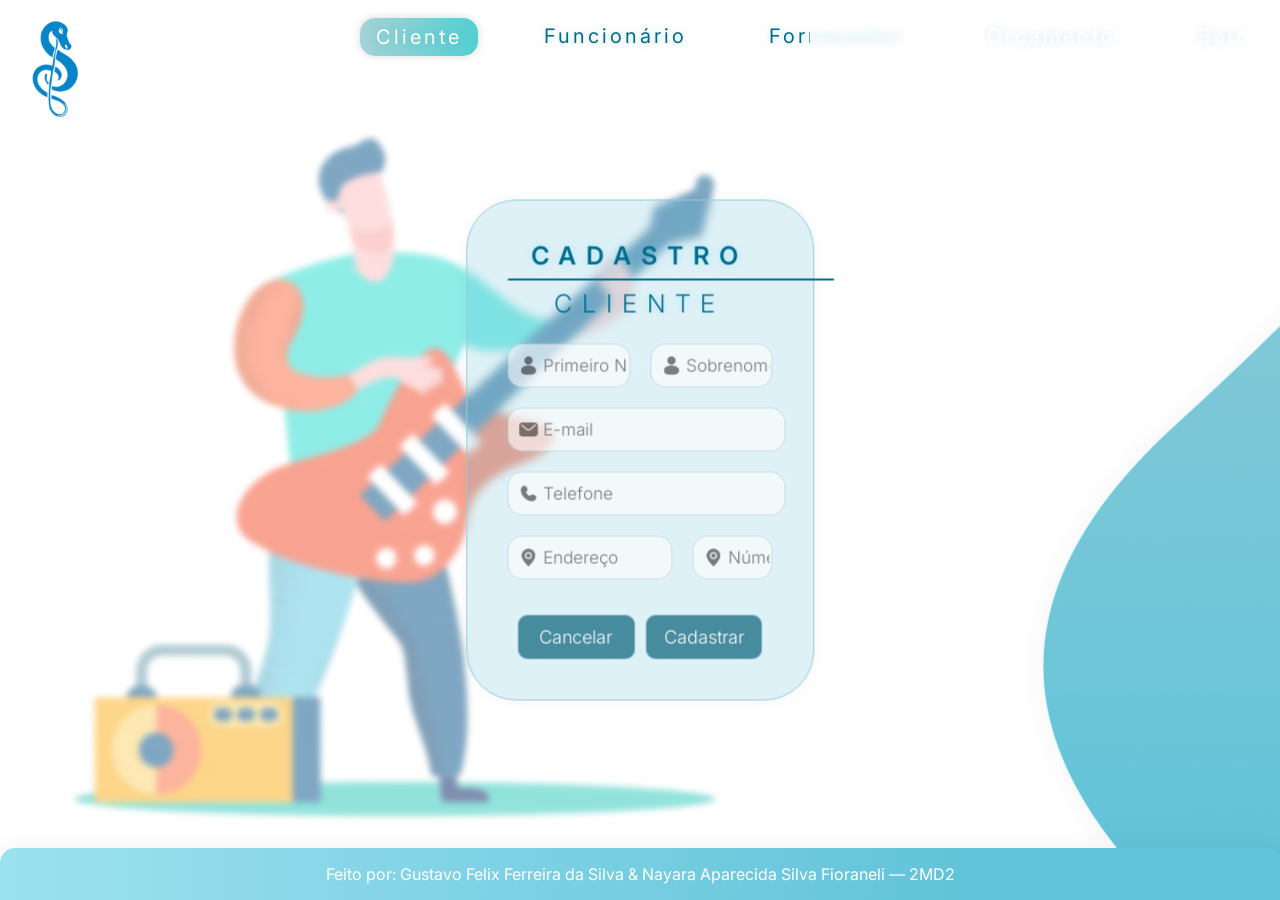
==== cadCliente.html @ 15837cee "Add files via upload" ====
<!DOCTYPE html>
<html lang="pt-br">

<head>
    <meta charset="UTF-8" />
    <meta name="viewport" content="width=device-width, initial-scale=1.0" />
    <link rel="shortcut icon" type="imagex/png" href="icone.ico">
    <link rel="stylesheet" href="stylecadCliente.css">
    <title>Cadastro | Cliente</title>
</head>

<body>
    <div class="topnav">
        <a href="cadCliente.html" class="active">Cliente</a>
        <a href="cadFuncionario.html" id="navfuncionario">Funcionário</a>
        <a href="cadFornecedor.html" id="navfornecedor">Fornecedor</a>
        <a>Orçamento</a>
        <a>Sair</a>
    </div>
    <img src="imgcadCliente/imagem.png" class="homem">
    <div class="caixa">
        <div class="container">
            <div class="titulo">
                <label class="cadastro">CADASTRO</label>
                <hr>
                <label class="funcionario">CLIENTE</label>
            </div>
            <div class="primeironomeesobrenome">
                <input type="text" class="campo" id="primeironome" placeholder="Primeiro Nome" />
                <input type="text" class="campo" id="sobrenome" placeholder="Sobrenome" />
            </div>
            <input type="text" class="campo" id="email" placeholder="E-mail" />
            <input type="number" class="campo" id="telefone" placeholder="Telefone" />
            <div class="primeironomeesobrenome">
                <input type="text" class="campo" id="endereco" placeholder="Endereço" />
                <input type="number" class="campo" id="nrendereco" placeholder="Número" />
            </div>

            <div class="botoes">
                <input type="button" class="botao" value="Cancelar" />
                <input type="button" class="botao" value="Cadastrar" />
            </div>
        </div>
    </div>
    <div class="footer">
        <p>Feito por: Gustavo Felix Ferreira da Silva & Nayara Aparecida Silva Fioraneli — 2MD2</p>
    </div>
    <img src="imgcadCliente/logo.png" class="logo" />
</body>

</html>
---- stylecadCliente.css ----
/* Fonte: */
@import url("https://fonts.googleapis.com/css2?family=Inter:ital,opsz,wght@0,14..32,100..900;1,14..32,100..900&display=swap");

/* Estilo da página: */
input[type="number"]::-webkit-inner-spin-button,
input[type="number"]::-webkit-outer-spin-button {
  -webkit-appearance: none;
  margin: 0;
}

input[type="number"] {
  -moz-appearance: textfield;
}

input {
  font-family: "Inter", sans-serif;
  font-weight: 300;
  /* Ajuste o peso da fonte para um valor mais fino */
}

body {
  background-image: url("imgcadCliente/fundo.png");
  font-family: "Inter", sans-serif;
}

.logo {
  position: absolute;
  width: 100px;
  height: 100px;
  top: 20px;
  left: 5px;
  transition: 1s;
}

.logo:hover {
  filter: brightness(150%);
}

.caixa {
  background-color: rgba(52, 165, 199, 0.16);
  width: 27%;
  /* height: 66%; */
  position: absolute;
  top: 50%;
  left: 50%;
  transform: translate(-50%, -50%);
  border: 1px solid #95ccdc;
  border-radius: 50px;
  box-shadow: 0px 0px 15px rgba(0, 0, 0, 0.05);
  backdrop-filter: blur(3px);
}

.container {
  position: relative;
  transform: translate(-50%);
  left: 50%;
  text-align: center;
  padding: 40px;
}

.campo {
  background-color: rgba(255, 255, 255, 0.6);
  border-radius: 15px;
  width: 90%;
  outline: none;
  color: black;
  height: 40px;
  padding-left: 35px;
  font-size: 17px;
  transition: 1s;
  box-shadow: 0px 0px 10px rgba(255, 255, 255, 0.1);
  border: 1px solid rgba(26, 117, 136, 0.2);
  margin-bottom: 20px;
  background-size: 20px;
  background-position: 10px center;
  background-repeat: no-repeat;
}

.campo:focus {
  color: #00354d;
}

.campo#primeironome {
  background-image: url("imgcadCliente/pessoa.png");
  width: 50%;
  margin-right: 10px;
}

.campo#sobrenome {
  background-image: url("imgcadCliente/pessoa.png");
  width: 50%;
  margin-left: 10px;
}

.campo#email {
  background-image: url("imgcadCliente/email.png");
}

.campo#telefone {
  background-image: url("imgcadCliente/telefone.png");
}

.campo#endereco {
  background-image: url("imgcadCliente/endereco.png");
  width: 75%;
  margin-right: 10px;
}

.campo#nrendereco {
  width: 25%;
  margin-left: 10px;
  background-image: url("imgcadCliente/endereco.png");
}

.campo:focus {
  box-shadow: 0px 0px 20px rgba(0, 200, 255, 0.2);
  transition: 1s;
  text-shadow: 0px 0px 5px rgba(0, 0, 0, 0.15);
}

.cadastro {
  color: #006c8c;
  font-size: 25px;
  text-shadow: 0px 0px 10px rgba(0, 197, 255, 0.25);
  font-weight: 600;
  letter-spacing: 10px;
}

.funcionario {
  color: #006c8c;
  font-size: 25px;
  text-shadow: 0px 0px 10px rgba(0, 197, 255, 0.25);
  font-weight: 300;
  letter-spacing: 10px;
}

.botao {
  width: 50%;
  height: 45px;
  border-radius: 10px;
  font-size: 15px;
  background: #478b9f;
  color: white;
  cursor: pointer;
  border: 1px solid rgba(255, 255, 255, 0.5);
  box-shadow: 0px 0px 15px rgba(255, 255, 255, 0.1);
  transition: 1s;
  font-size: 18px;
  margin-left: 10px;
}

.botao:last-child {
  margin-right: 10px;
}

.botao:hover {
  transition: 1s;
  filter: brightness(130%);
}

.primeironomeesobrenome {
  display: flex;
}

.botoes {
  display: flex;
  margin-top: 15px;
}

.titulo {
  margin-bottom: 25px;
}

hr {
  border: 1px solid #006c8c;
  border-radius: 30px;
  width: 325px;
}

.footer {
  position: fixed;
  left: 0;
  bottom: 0;
  width: 100%;
  background: linear-gradient(90deg,
      rgba(156, 225, 240, 1) 0%,
      rgba(97, 195, 217, 1) 76%);
  color: white;
  text-align: center;
  border-top-left-radius: 15px;
  border-top-right-radius: 15px;
  box-shadow: 0px 0px 25px rgba(0, 0, 0, 0.055);
}

.topnav {
  overflow: hidden;
  justify-content: flex-end;
  display: flex;
  letter-spacing: 3px;
  margin: 10px;
}

.topnav a {
  float: left;
  color: white;
  text-align: center;
  padding: 14px 16px;
  text-decoration: none;
  font-size: 20px;
  margin-left: 50px;
  cursor: pointer;
  transition: 0.2s;
  background-color: none;
  text-shadow: 0px 0px 10px rgba(0, 140, 181, 0.25);
}

.topnav a:hover {
  color: #006C8C;
  text-shadow: 0px 0px 5px rgba(255, 255, 255, 0.2);
}

.topnav a.active {
  color: white;
  transition: 0.2s;
  border-radius: 15px;
  background: linear-gradient(90deg,
      rgba(165, 211, 214, 1) 0%,
      rgba(82, 207, 210, 1) 100%);
  max-height: 10px;
  box-shadow: 0px 0px 10px rgba(0, 0, 0, 0.15);
  top: 8px;
  position: relative;
  display: flex;
  align-items: center;
}

a:first-child {
  color: #006c8c;
}

a#navfornecedor {
  background: linear-gradient(to right, #006c8c 34%, white 0);
  -webkit-background-clip: text;
  -webkit-text-fill-color: transparent;
}

.homem {
  width: 650px;
  left: 70px;
  position: absolute;
  opacity: 0.5;
  -webkit-filter: blur(40%);
  filter: blur(3px);
  top: 135px;
}

#navfuncionario {
  color: #006c8c;
}
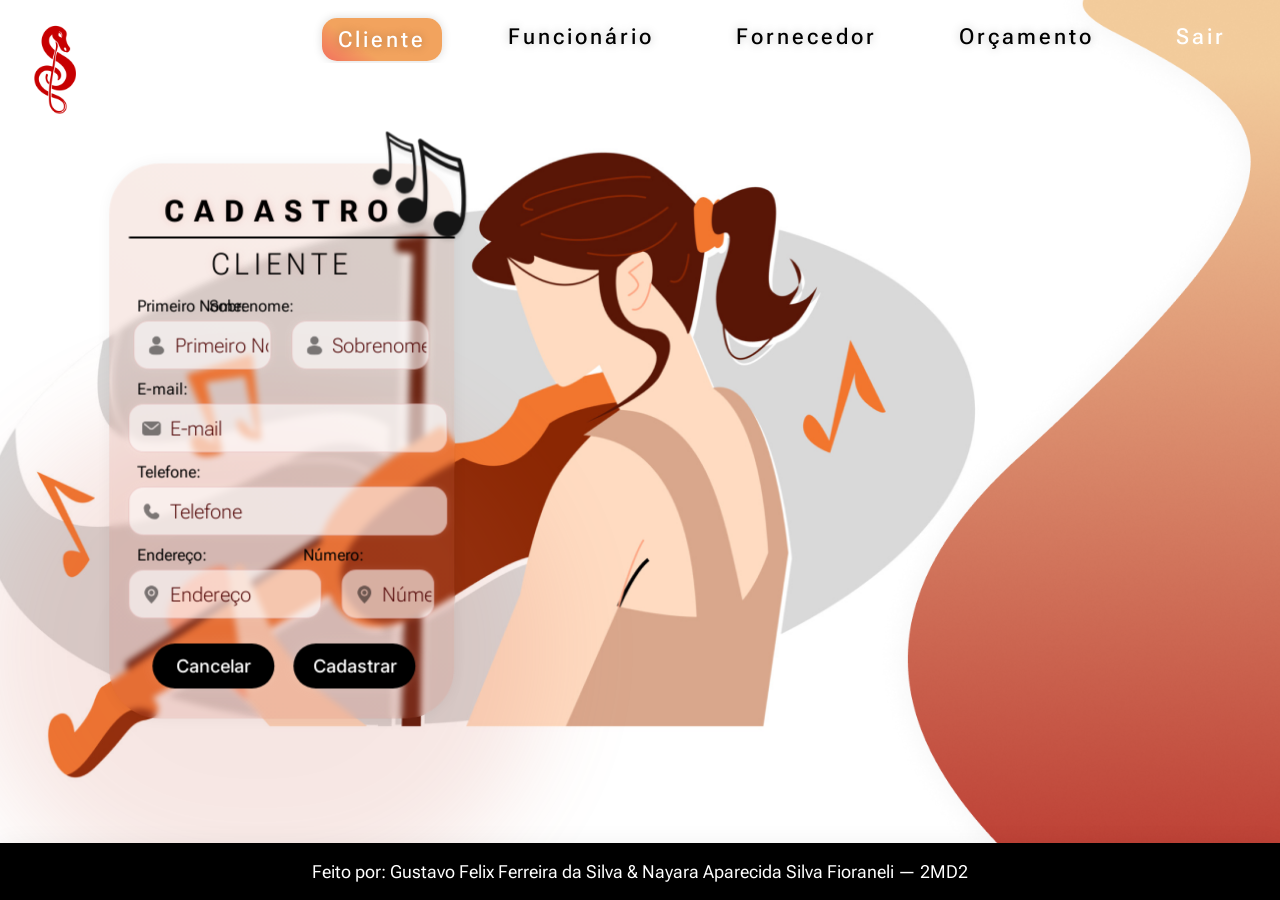
==== commit fdb91e39: "Bem-vindo, 2.0" ====
--- a/cadCliente.html
+++ b/cadCliente.html
@@ -7,45 +7,76 @@
     <link rel="shortcut icon" type="imagex/png" href="icone.ico">
     <link rel="stylesheet" href="stylecadCliente.css">
     <title>Cadastro | Cliente</title>
+    <link rel="preconnect" href="https://fonts.googleapis.com">
+    <link rel="preconnect" href="https://fonts.gstatic.com" crossorigin>
+    <link
+        href="https://fonts.googleapis.com/css2?family=Fira+Sans:ital,wght@0,100;0,200;0,300;0,400;0,500;0,600;0,700;0,800;0,900;1,100;1,200;1,300;1,400;1,500;1,600;1,700;1,800;1,900&family=Rajdhani:wght@300;400;500;600;700&family=Roboto+Flex:opsz,wght@8..144,100..1000&display=swap"
+        rel="stylesheet">
 </head>
 
 <body>
-    <div class="topnav">
-        <a href="cadCliente.html" class="active">Cliente</a>
+    <div class="cabecalho">
+        <a href="cadCliente.html" class="active" id="navcliente">Cliente</a>
         <a href="cadFuncionario.html" id="navfuncionario">Funcionário</a>
         <a href="cadFornecedor.html" id="navfornecedor">Fornecedor</a>
-        <a>Orçamento</a>
-        <a>Sair</a>
+        <a href="cadOrcamento.html" id="navorcamento">Orçamento</a>
+        <a href="logout.html" id="navsair">Sair</a>
     </div>
-    <img src="imgcadCliente/imagem.png" class="homem">
+    <img src="imgcadCliente/menina_violino.png" class="menina_violino">
+    <img src="imgcadCliente/forma_abstrata.png" class="forma_abstrata">
+    <div class="desfoque"></div>
     <div class="caixa">
+        <img src="imgcadCliente/notas_musicais.png" class="notas_musicais">
         <div class="container">
             <div class="titulo">
                 <label class="cadastro">CADASTRO</label>
                 <hr>
-                <label class="funcionario">CLIENTE</label>
+                <label class="cliente">CLIENTE</label>
             </div>
-            <div class="primeironomeesobrenome">
+            <label for="primeironome" id="txtprimeironome" class="texto">Primeiro Nome: </label>
+            <label for="sobrenome" id="txtsobrenome" class="texto">Sobrenome: </label>
+            <div class="doiscampos">
                 <input type="text" class="campo" id="primeironome" placeholder="Primeiro Nome" />
                 <input type="text" class="campo" id="sobrenome" placeholder="Sobrenome" />
             </div>
+            <label for="email" class="texto">E-mail: </label>
             <input type="text" class="campo" id="email" placeholder="E-mail" />
+            <label for="telefone" class="texto">Telefone: </label>
             <input type="number" class="campo" id="telefone" placeholder="Telefone" />
-            <div class="primeironomeesobrenome">
+            <label for="endereco" id="txtendereco" class="texto">Endereço: </label>
+            <label for="numero" id="txtnumero" class="texto">Número: </label>
+            <div class="doiscampos">
                 <input type="text" class="campo" id="endereco" placeholder="Endereço" />
-                <input type="number" class="campo" id="nrendereco" placeholder="Número" />
+                <input type="text" class="campo" id="numero" placeholder="Número" />
             </div>
-
             <div class="botoes">
                 <input type="button" class="botao" value="Cancelar" />
                 <input type="button" class="botao" value="Cadastrar" />
             </div>
         </div>
     </div>
-    <div class="footer">
+    <div class="rodape">
         <p>Feito por: Gustavo Felix Ferreira da Silva & Nayara Aparecida Silva Fioraneli — 2MD2</p>
     </div>
     <img src="imgcadCliente/logo.png" class="logo" />
 </body>
 
-</html>+</html>
+<script>
+    document.querySelectorAll('.cabecalho a').forEach(function(link) {
+        link.addEventListener('click', function(event) {
+          event.preventDefault(); 
+      
+          const currentActive = document.querySelector('.cabecalho a.active');
+          if (currentActive) {
+            currentActive.classList.remove('active');
+            link.classList.add('active');
+      
+            setTimeout(function() {
+              window.location.href = link.href; 
+            }, 100);
+          }
+        });
+      });
+    
+    </script>
--- a/stylecadCliente.css
+++ b/stylecadCliente.css
@@ -12,15 +12,59 @@
   -moz-appearance: textfield;
 }
 
-input {
-  font-family: "Inter", sans-serif;
-  font-weight: 300;
-  /* Ajuste o peso da fonte para um valor mais fino */
-}
-
 body {
-  background-image: url("imgcadCliente/fundo.png");
-  font-family: "Inter", sans-serif;
+  font-family: "Roboto Flex", sans-serif;
+}
+
+::placeholder {
+  color: #4D0000;
+}
+
+::-ms-input-placeholder {
+  color: #4D0000;
+}
+
+.forma_abstrata {
+  z-index: 1;
+  position: fixed;
+  right: 0;
+  top: 0;
+  height: -webkit-fill-available;
+  transition: 1s ease-in-out;
+}
+
+
+.forma_abstrata:hover {
+  filter: brightness(110%);
+}
+
+
+.notas_musicais {
+  width: 130px;
+  height: 130px;
+  z-index: 3;
+  position: absolute;
+  top: -40px;
+  right: -30px;
+}
+
+.desfoque {
+  height: 500px;
+  bottom: 0;
+  position: absolute;
+  width: 45%;
+  background: #C9604C;
+  opacity: 0.15;
+  left: -30px;
+  border-radius: 300px;
+  filter: blur(50px);
+}
+
+.menina_violino {
+  top: 80px;
+  right: 250px;
+  width: 1100px;
+  position: absolute;
 }
 
 .logo {
@@ -36,15 +80,81 @@
   filter: brightness(150%);
 }
 
+.rodape {
+  z-index: 2;
+  position: fixed;
+  left: 0;
+  bottom: 0;
+  width: 100%;
+  background-color: black;
+  font-size: 18px;
+  color: white;
+  text-align: center;
+  box-shadow: 0px 0px 25px rgba(0, 0, 0, 0.055);
+  transition: 1s;
+}
+
+.rodape:hover{
+  border-top-left-radius: 30px;
+  border-top-right-radius: 30px;
+}
+
+.cabecalho {
+  overflow: hidden;
+  justify-content: flex-end;
+  display: flex;
+  letter-spacing: 3px;
+  margin: 10px;
+  z-index: 3;
+  position: relative;
+  margin-right: 30px;
+}
+
+.cabecalho a {
+  float: left;
+  color: black;
+  text-align: center;
+  padding: 14px 16px;
+  text-decoration: none;
+  font-size: 22px;
+  margin-left: 50px;
+  cursor: pointer;
+  transition: 0.2s;
+  background-color: none;
+  text-shadow: 0px 0px 10px rgba(0, 0, 0, 0.25);
+  font-weight: 500;
+}
+
+.cabecalho a:last-child {
+  text-shadow: 0px 0px 10px rgba(255, 255, 255, 0.25);
+  color: white;
+}
+
+.cabecalho a:hover {
+  color: #AA0306;
+  text-shadow: 0px 0px 5px rgba(255, 255, 255, 0.2);
+}
+
+.cabecalho a.active {
+  color: white;
+  transition: 0.2s;
+  border-radius: 15px;
+  background: linear-gradient(216deg, rgba(242, 163, 94, 1) 67%, rgba(242, 112, 94, 1) 100%);
+  max-height: 15px;
+  box-shadow: 0px 0px 10px rgba(0, 0, 0, 0.15);
+  top: 8px;
+  position: relative;
+  display: flex;
+  align-items: center;
+}
+
 .caixa {
-  background-color: rgba(52, 165, 199, 0.16);
+  background: linear-gradient(216deg, rgba(220, 146, 113, 0.15) 0%, rgba(199, 89, 71, 0.15) 92%);
   width: 27%;
-  /* height: 66%; */
-  position: absolute;
-  top: 50%;
-  left: 50%;
+  position: absolute;
+  top: 49%;
+  left: 22%;
   transform: translate(-50%, -50%);
-  border: 1px solid #95ccdc;
   border-radius: 50px;
   box-shadow: 0px 0px 15px rgba(0, 0, 0, 0.05);
   backdrop-filter: blur(3px);
@@ -55,7 +165,68 @@
   transform: translate(-50%);
   left: 50%;
   text-align: center;
-  padding: 40px;
+  padding: 30px;
+  padding-right: 20px;
+  padding-left: 20px;
+}
+
+
+.botoes {
+  margin-top: 15px;
+}
+
+.botao {
+  width: 40%;
+  height: 45px;
+  border-radius: 25px;
+  font-size: 15px;
+  background: black;
+  color: white;
+  cursor: pointer;
+  box-shadow: 0px 0px 15px rgba(255, 255, 255, 0.1);
+  font-size: 18px;
+  margin-left: 15px;
+  font-family: 'Inter';
+  font-weight: 500;
+  outline: none;
+  border: none;
+}
+
+.botao:last-child {
+  margin-right: 10px;
+}
+
+.texto {
+  display: flex;
+  font-size: 16px;
+  margin-left: 8px;
+  margin-bottom: 5px;
+}
+
+.texto#txtprimeironome {
+  position: absolute;
+  display: flex;
+  justify-content: flex-start;
+}
+
+.texto#txtsobrenome {
+  display: flex;
+  justify-content: flex-end;
+  position: relative;
+  right: 140px;
+}
+
+.texto#txtendereco {
+  position: absolute;
+  display: flex;
+  justify-content: flex-start;
+}
+
+.texto#txtnumero {
+  display: flex;
+  justify-content: flex-end;
+  position: relative;
+  right: 70px;
 }
 
 .campo {
@@ -64,32 +235,39 @@
   width: 90%;
   outline: none;
   color: black;
-  height: 40px;
-  padding-left: 35px;
-  font-size: 17px;
+  height: 45px;
+  padding-left: 40px;
   transition: 1s;
   box-shadow: 0px 0px 10px rgba(255, 255, 255, 0.1);
-  border: 1px solid rgba(26, 117, 136, 0.2);
-  margin-bottom: 20px;
+  border: 1px solid rgba(173, 22, 22, 0.15);
+  margin-bottom: 10px;
   background-size: 20px;
-  background-position: 10px center;
+  background-position: 12px center;
   background-repeat: no-repeat;
-}
-
-.campo:focus {
-  color: #00354d;
+  font-family: "Roboto Flex", sans-serif;
+  font-weight: 200;
+  font-size: 20px !important;
 }
 
 .campo#primeironome {
   background-image: url("imgcadCliente/pessoa.png");
   width: 50%;
   margin-right: 10px;
+  margin-left: 5px;
 }
 
 .campo#sobrenome {
   background-image: url("imgcadCliente/pessoa.png");
   width: 50%;
   margin-left: 10px;
+  margin-right: 5px;
+}
+
+.campo#datadenascimento {
+  background-image: url("imgcadCliente/calendario.png");
+  padding-right: 2%;
+  width: 88%;
+  color: rgba(0, 0, 0, 0.6);
 }
 
 .campo#email {
@@ -106,154 +284,45 @@
   margin-right: 10px;
 }
 
-.campo#nrendereco {
+.campo#numero {
   width: 25%;
   margin-left: 10px;
   background-image: url("imgcadCliente/endereco.png");
 }
 
 .campo:focus {
-  box-shadow: 0px 0px 20px rgba(0, 200, 255, 0.2);
+  box-shadow: 0px 0px 10px rgba(0, 0, 0, 0.05);
   transition: 1s;
+  color: black;
   text-shadow: 0px 0px 5px rgba(0, 0, 0, 0.15);
 }
 
 .cadastro {
-  color: #006c8c;
-  font-size: 25px;
-  text-shadow: 0px 0px 10px rgba(0, 197, 255, 0.25);
-  font-weight: 600;
+  font-size: 30px;
+  text-shadow: 0px 0px 10px rgba(173, 22, 22, 0.15);
+  font-weight: 700;
   letter-spacing: 10px;
 }
 
-.funcionario {
-  color: #006c8c;
-  font-size: 25px;
-  text-shadow: 0px 0px 10px rgba(0, 197, 255, 0.25);
+.cliente {
+  font-size: 30px;
+  text-shadow: 0px 0px 10px rgba(173, 22, 22, 0.15);
   font-weight: 300;
-  letter-spacing: 10px;
-}
-
-.botao {
-  width: 50%;
-  height: 45px;
-  border-radius: 10px;
-  font-size: 15px;
-  background: #478b9f;
-  color: white;
-  cursor: pointer;
-  border: 1px solid rgba(255, 255, 255, 0.5);
-  box-shadow: 0px 0px 15px rgba(255, 255, 255, 0.1);
-  transition: 1s;
-  font-size: 18px;
-  margin-left: 10px;
-}
-
-.botao:last-child {
-  margin-right: 10px;
-}
-
-.botao:hover {
-  transition: 1s;
-  filter: brightness(130%);
-}
-
-.primeironomeesobrenome {
-  display: flex;
-}
-
-.botoes {
-  display: flex;
-  margin-top: 15px;
+  letter-spacing: 5px;
+}
+
+.doiscampos {
+  display: flex;
 }
 
 .titulo {
-  margin-bottom: 25px;
+  margin-bottom: 15px;
+  color: BLACK;
 }
 
 hr {
-  border: 1px solid #006c8c;
+  border: 1px solid black;
   border-radius: 30px;
   width: 325px;
 }
 
-.footer {
-  position: fixed;
-  left: 0;
-  bottom: 0;
-  width: 100%;
-  background: linear-gradient(90deg,
-      rgba(156, 225, 240, 1) 0%,
-      rgba(97, 195, 217, 1) 76%);
-  color: white;
-  text-align: center;
-  border-top-left-radius: 15px;
-  border-top-right-radius: 15px;
-  box-shadow: 0px 0px 25px rgba(0, 0, 0, 0.055);
-}
-
-.topnav {
-  overflow: hidden;
-  justify-content: flex-end;
-  display: flex;
-  letter-spacing: 3px;
-  margin: 10px;
-}
-
-.topnav a {
-  float: left;
-  color: white;
-  text-align: center;
-  padding: 14px 16px;
-  text-decoration: none;
-  font-size: 20px;
-  margin-left: 50px;
-  cursor: pointer;
-  transition: 0.2s;
-  background-color: none;
-  text-shadow: 0px 0px 10px rgba(0, 140, 181, 0.25);
-}
-
-.topnav a:hover {
-  color: #006C8C;
-  text-shadow: 0px 0px 5px rgba(255, 255, 255, 0.2);
-}
-
-.topnav a.active {
-  color: white;
-  transition: 0.2s;
-  border-radius: 15px;
-  background: linear-gradient(90deg,
-      rgba(165, 211, 214, 1) 0%,
-      rgba(82, 207, 210, 1) 100%);
-  max-height: 10px;
-  box-shadow: 0px 0px 10px rgba(0, 0, 0, 0.15);
-  top: 8px;
-  position: relative;
-  display: flex;
-  align-items: center;
-}
-
-a:first-child {
-  color: #006c8c;
-}
-
-a#navfornecedor {
-  background: linear-gradient(to right, #006c8c 34%, white 0);
-  -webkit-background-clip: text;
-  -webkit-text-fill-color: transparent;
-}
-
-.homem {
-  width: 650px;
-  left: 70px;
-  position: absolute;
-  opacity: 0.5;
-  -webkit-filter: blur(40%);
-  filter: blur(3px);
-  top: 135px;
-}
-
-#navfuncionario {
-  color: #006c8c;
-}
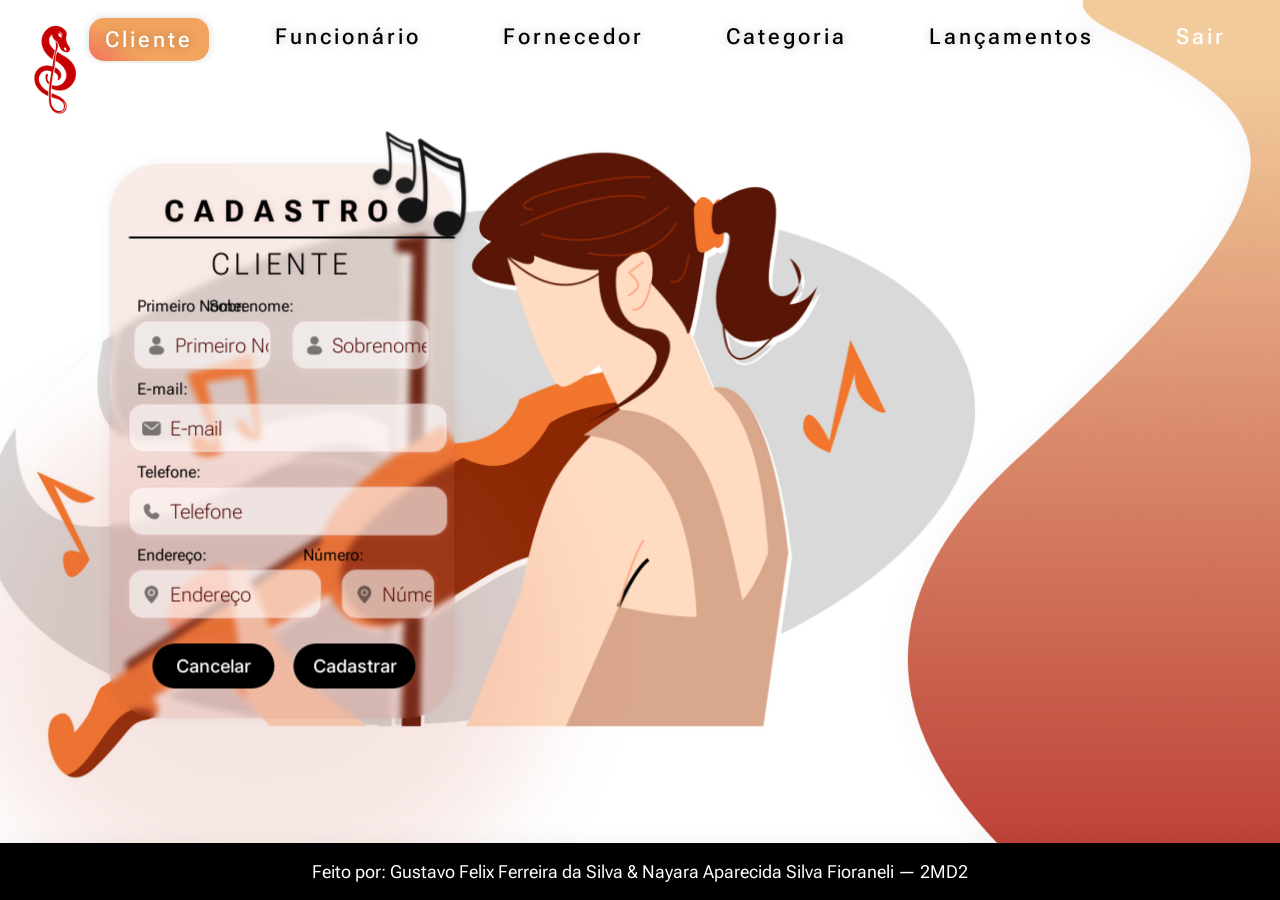
==== commit 991051a6: "Olá 3.0" ====
--- a/cadCliente.html
+++ b/cadCliente.html
@@ -19,8 +19,9 @@
         <a href="cadCliente.html" class="active" id="navcliente">Cliente</a>
         <a href="cadFuncionario.html" id="navfuncionario">Funcionário</a>
         <a href="cadFornecedor.html" id="navfornecedor">Fornecedor</a>
-        <a href="cadOrcamento.html" id="navorcamento">Orçamento</a>
-        <a href="logout.html" id="navsair">Sair</a>
+        <a href="cadCategoria.html" id="navcategoria">Categoria</a>
+        <a href="cadLancamentos.html" id="navlancamentos">Lançamentos</a>
+        <a href="index.html" id="navsair">Sair</a>
     </div>
     <img src="imgcadCliente/menina_violino.png" class="menina_violino">
     <img src="imgcadCliente/forma_abstrata.png" class="forma_abstrata">
